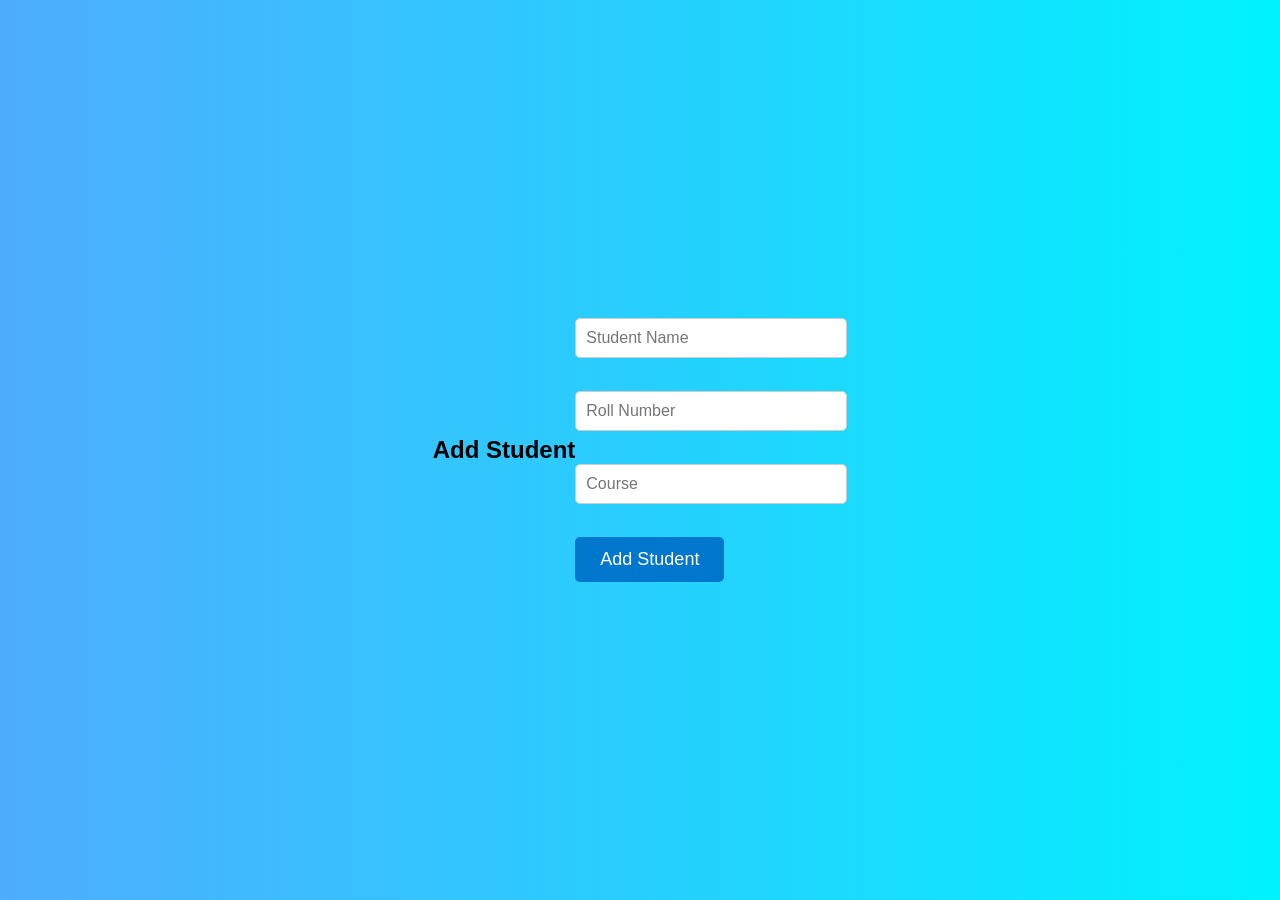
==== add_student.html @ 65e9de96 "First version of Student Management System" ====
<!DOCTYPE html>
<html>
<head>
    <title>Add Student</title>
    <link rel="stylesheet" href="style.css">
</head>
<body>

    <h2>Add Student</h2>

    <form id="studentForm">
        <input type="text" id="name" placeholder="Student Name"><br><br>

        <input type="text" id="roll" placeholder="Roll Number"><br><br>

        <input type="text" id="course" placeholder="Course"><br><br>

        <button type="button" onclick="addStudent()">Add Student</button>
    </form>

    <!-- Keep this at the bottom -->
    <script src="script.js"></script>

</body>
</html>
---- style.css ----
body {
    margin: 0;
    font-family: Arial, sans-serif;
    background: linear-gradient(to right, #4facfe, #00f2fe);
    display: flex;
    justify-content: center;
    align-items: center;
    height: 100vh;
}

.container {
    background: white;
    padding: 40px;
    border-radius: 10px;
    text-align: center;
    box-shadow: 0 0 20px gray;
}

h1 {
    color: #0077cc;
}

p {
    color: #555;
    font-size: 18px;
}

button {
    background: #0077cc;
    color: white;
    border: none;
    padding: 12px 25px;
    font-size: 18px;
    border-radius: 5px;
    cursor: pointer;
}

button:hover {
    background: #005fa3;
}
input {
    width: 250px;
    padding: 10px;
    border: 1px solid #ccc;
    border-radius: 5px;
    font-size: 16px;
    margin-bottom: 15px;
}

label {
    font-weight: bold;
}
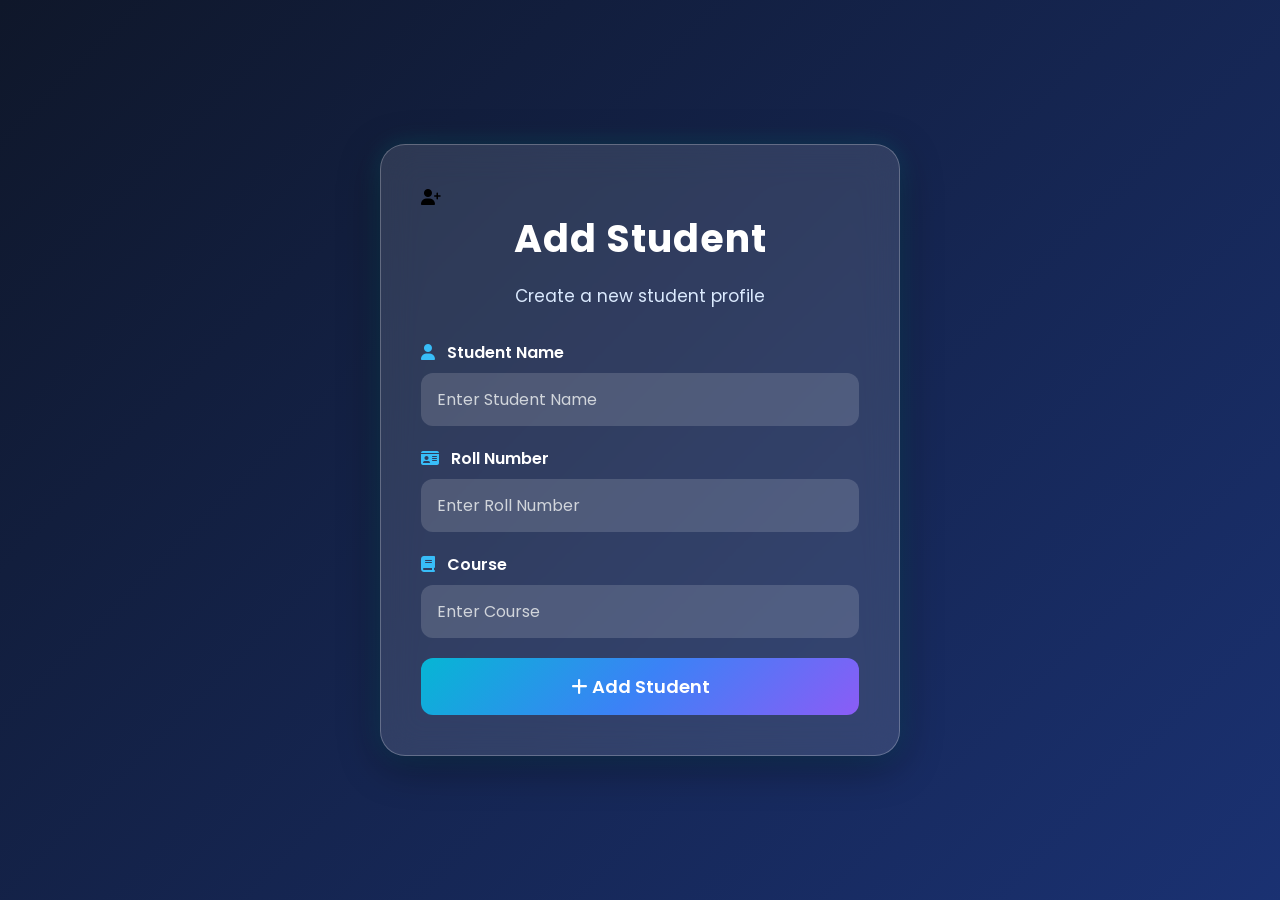
==== commit b6d5284f: "Update add_student.html" ====
--- a/add_student.html
+++ b/add_student.html
@@ -1,25 +1,85 @@
 <!DOCTYPE html>
-<html>
+<html lang="en">
+
 <head>
-    <title>Add Student</title>
-    <link rel="stylesheet" href="style.css">
+
+<meta charset="UTF-8">
+<meta name="viewport" content="width=device-width, initial-scale=1.0">
+
+<title>Add Student</title>
+
+<link rel="stylesheet" href="style.css">
+
+<link rel="stylesheet"
+href="https://cdnjs.cloudflare.com/ajax/libs/font-awesome/6.6.0/css/all.min.css">
+
 </head>
+
 <body>
 
-    <h2>Add Student</h2>
+<div class="container">
 
-    <form id="studentForm">
-        <input type="text" id="name" placeholder="Student Name"><br><br>
+<div class="form-card">
 
-        <input type="text" id="roll" placeholder="Roll Number"><br><br>
+<div class="student-icon">
+<i class="fa-solid fa-user-plus"></i>
+</div>
 
-        <input type="text" id="course" placeholder="Course"><br><br>
+<h1>Add Student</h1>
 
-        <button type="button" onclick="addStudent()">Add Student</button>
-    </form>
+<p class="subtitle">
+Create a new student profile
+</p>
 
-    <!-- Keep this at the bottom -->
-    <script src="script.js"></script>
+<form id="studentForm">
+
+<label>
+<i class="fa-solid fa-user"></i>
+Student Name
+</label>
+
+<input
+type="text"
+id="name"
+placeholder="Enter Student Name">
+
+<label>
+<i class="fa-solid fa-id-card"></i>
+Roll Number
+</label>
+
+<input
+type="text"
+id="roll"
+placeholder="Enter Roll Number">
+
+<label>
+<i class="fa-solid fa-book"></i>
+Course
+</label>
+
+<input
+type="text"
+id="course"
+placeholder="Enter Course">
+
+<button
+type="button"
+onclick="addStudent()">
+
+<i class="fa-solid fa-plus"></i>
+
+Add Student
+
+</button>
+
+</form>
+
+</div>
+
+</div>
+
+<script src="script.js"></script>
 
 </body>
 </html>
--- a/style.css
+++ b/style.css
@@ -1,52 +1,250 @@
-body {
-    margin: 0;
-    font-family: Arial, sans-serif;
-    background: linear-gradient(to right, #4facfe, #00f2fe);
-    display: flex;
-    justify-content: center;
-    align-items: center;
-    height: 100vh;
-}
-
-.container {
-    background: white;
-    padding: 40px;
-    border-radius: 10px;
-    text-align: center;
-    box-shadow: 0 0 20px gray;
-}
-
-h1 {
-    color: #0077cc;
-}
-
-p {
-    color: #555;
-    font-size: 18px;
-}
-
-button {
-    background: #0077cc;
-    color: white;
-    border: none;
-    padding: 12px 25px;
-    font-size: 18px;
-    border-radius: 5px;
-    cursor: pointer;
-}
-
-button:hover {
-    background: #005fa3;
-}
-input {
-    width: 250px;
-    padding: 10px;
-    border: 1px solid #ccc;
-    border-radius: 5px;
-    font-size: 16px;
-    margin-bottom: 15px;
-}
-
-label {
-    font-weight: bold;
+/* Google Font */
+@import url('https://fonts.googleapis.com/css2?family=Poppins:wght@300;400;500;600;700&display=swap');
+
+*{
+    margin:0;
+    padding:0;
+    box-sizing:border-box;
+    font-family:'Poppins',sans-serif;
+}
+
+body{
+    display:flex;
+    justify-content:center;
+    align-items:center;
+    min-height:100vh;
+    padding:20px;
+    background:linear-gradient(135deg,#0f172a,#1e3a8a,#312e81,#0f766e);
+    background-size:400% 400%;
+    animation:bgMove 15s ease infinite;
+}
+
+.container{
+    width:100%;
+    max-width:520px;
+    padding:40px;
+    border-radius:25px;
+
+    background:rgba(255,255,255,0.12);
+    backdrop-filter:blur(18px);
+    -webkit-backdrop-filter:blur(18px);
+
+    border:1px solid rgba(255,255,255,0.25);
+
+    box-shadow:
+    0 10px 40px rgba(0,0,0,.4),
+    0 0 25px rgba(0,255,255,.15);
+
+    animation:fadeUp .8s ease;
+}
+
+h1{
+    font-size:38px;
+    text-align:center;
+    margin-bottom:15px;
+    color:white;
+    font-weight:700;
+    letter-spacing:1px;
+}
+
+p{
+    text-align:center;
+    color:#e2e8f0;
+    margin-bottom:25px;
+    line-height:1.7;
+}
+
+label{
+    display:block;
+    margin-bottom:8px;
+    color:white;
+    font-weight:600;
+}
+
+input{
+    width:100%;
+    padding:14px 16px;
+    border:none;
+    outline:none;
+    border-radius:12px;
+    margin-bottom:20px;
+    background:rgba(255,255,255,.15);
+    color:white;
+    font-size:16px;
+    transition:.3s;
+}
+
+input::placeholder{
+    color:#d1d5db;
+}
+
+input:focus{
+    background:rgba(255,255,255,.22);
+    box-shadow:0 0 15px #38bdf8;
+}
+
+button{
+    width:100%;
+    padding:15px;
+    border:none;
+    border-radius:12px;
+    cursor:pointer;
+    font-size:18px;
+    font-weight:600;
+
+    color:white;
+
+    background:linear-gradient(135deg,#06b6d4,#3b82f6,#8b5cf6);
+
+    transition:.35s;
+}
+
+button:hover{
+    transform:translateY(-4px) scale(1.02);
+    box-shadow:
+    0 12px 30px rgba(59,130,246,.45),
+    0 0 20px #60a5fa;
+}
+
+button:active{
+    transform:scale(.97);
+}
+
+@keyframes fadeUp{
+    from{
+        opacity:0;
+        transform:translateY(30px);
+    }
+    to{
+        opacity:1;
+        transform:translateY(0);
+    }
+}
+
+@keyframes bgMove{
+    0%{
+        background-position:0% 50%;
+    }
+    50%{
+        background-position:100% 50%;
+    }
+    100%{
+        background-position:0% 50%;
+    }
+}
+
+@media(max-width:600px){
+
+.container{
+    padding:30px;
+}
+
+h1{
+    font-size:30px;
+}
+
+button{
+    font-size:16px;
+}
+
+}
+
+
+
+.profile-card{
+    text-align:center;
+}
+
+.profile-image{
+    width:120px;
+    height:120px;
+    margin:auto;
+    border-radius:50%;
+    display:flex;
+    justify-content:center;
+    align-items:center;
+    background:linear-gradient(135deg,#00c6ff,#0072ff);
+    font-size:55px;
+    color:white;
+    margin-bottom:25px;
+    box-shadow:0 0 35px rgba(0,114,255,.4);
+}
+
+.info-box{
+    margin-top:20px;
+}
+
+.info{
+    display:flex;
+    justify-content:space-between;
+    align-items:center;
+    padding:18px;
+    margin:15px 0;
+    border-radius:15px;
+    background:rgba(255,255,255,.12);
+    backdrop-filter:blur(10px);
+}
+
+.info i{
+    color:#38bdf8;
+    font-size:20px;
+}
+
+.info span{
+    flex:1;
+    text-align:left;
+    margin-left:15px;
+    color:white;
+}
+
+.info strong{
+    color:#ffffff;
+}
+
+
+
+
+
+.login-logo{
+    width:110px;
+    height:110px;
+    margin:auto;
+    margin-bottom:25px;
+    border-radius:50%;
+    display:flex;
+    justify-content:center;
+    align-items:center;
+    background:linear-gradient(135deg,#06b6d4,#2563eb,#7c3aed);
+    color:white;
+    font-size:50px;
+    box-shadow:0 0 30px rgba(37,99,235,.5);
+    animation:float 3s ease-in-out infinite;
+}
+
+.subtitle{
+    color:#dbeafe;
+    text-align:center;
+    margin-bottom:30px;
+    font-size:17px;
+}
+
+label i{
+    color:#38bdf8;
+    margin-right:8px;
+}
+
+@keyframes float{
+
+0%{
+transform:translateY(0px);
+}
+
+50%{
+transform:translateY(-10px);
+}
+
+100%{
+transform:translateY(0px);
+}
+
 }
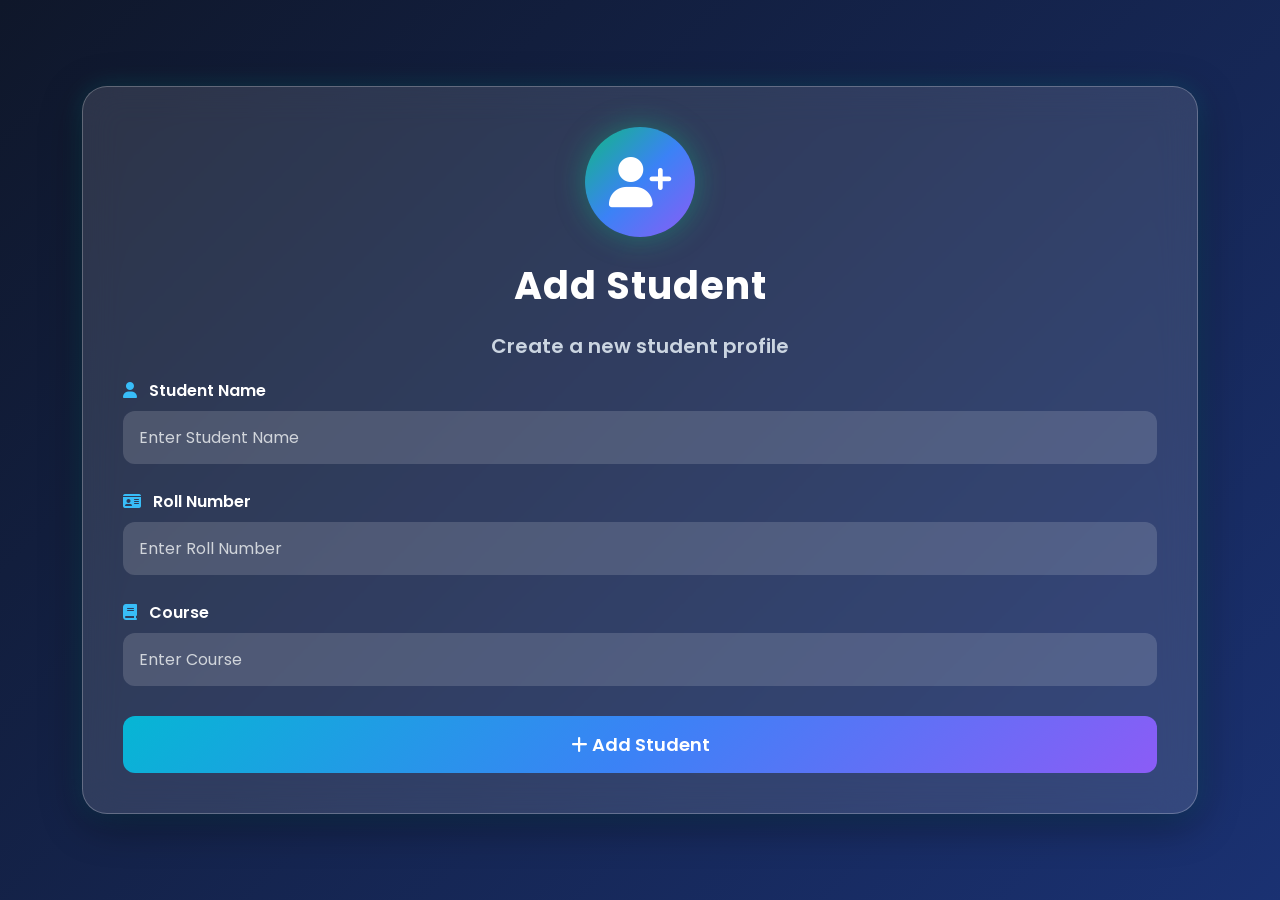
==== commit ee4098a4: "Member 2: Updated login, dashboard and add student pages" ====
--- a/add_student.html
+++ b/add_student.html
@@ -8,7 +8,7 @@
 
 <title>Add Student</title>
 
-<link rel="stylesheet" href="style.css">
+<link rel="stylesheet" href="css/style.css">
 
 <link rel="stylesheet"
 href="https://cdnjs.cloudflare.com/ajax/libs/font-awesome/6.6.0/css/all.min.css">
--- a/css/style.css
+++ b/css/style.css
@@ -0,0 +1,1948 @@
+/* Google Font */
+@import url('https://fonts.googleapis.com/css2?family=Poppins:wght@300;400;500;600;700&display=swap');
+
+*{
+    margin:0;
+    padding:0;
+    box-sizing:border-box;
+    font-family:'Poppins',sans-serif;
+}
+
+body{
+    display:flex;
+    justify-content:center;
+    align-items:center;
+    min-height:100vh;
+    padding:20px;
+    background:linear-gradient(135deg,#0f172a,#1e3a8a,#312e81,#0f766e);
+    background-size:400% 400%;
+    animation:bgMove 15s ease infinite;
+}
+
+.container{
+    width:100%;
+    max-width:520px;
+    padding:40px;
+    border-radius:25px;
+
+    background:rgba(255,255,255,0.12);
+    backdrop-filter:blur(18px);
+    -webkit-backdrop-filter:blur(18px);
+
+    border:1px solid rgba(255,255,255,0.25);
+
+    box-shadow:
+    0 10px 40px rgba(0,0,0,.4),
+    0 0 25px rgba(0,255,255,.15);
+
+    animation:fadeUp .8s ease;
+}
+
+h1{
+    font-size:38px;
+    text-align:center;
+    margin-bottom:15px;
+    color:white;
+    font-weight:700;
+    letter-spacing:1px;
+}
+
+p{
+    text-align:center;
+    color:#e2e8f0;
+    margin-bottom:25px;
+    line-height:1.7;
+}
+
+label{
+    display:block;
+    margin-bottom:8px;
+    color:white;
+    font-weight:600;
+}
+
+input{
+    width:100%;
+    padding:14px 16px;
+    border:none;
+    outline:none;
+    border-radius:12px;
+    margin-bottom:20px;
+    background:rgba(255,255,255,.15);
+    color:white;
+    font-size:16px;
+    transition:.3s;
+}
+
+input::placeholder{
+    color:#d1d5db;
+}
+
+input:focus{
+    background:rgba(255,255,255,.22);
+    box-shadow:0 0 15px #38bdf8;
+}
+
+button{
+    width:100%;
+    padding:15px;
+    border:none;
+    border-radius:12px;
+    cursor:pointer;
+    font-size:18px;
+    font-weight:600;
+
+    color:white;
+
+    background:linear-gradient(135deg,#06b6d4,#3b82f6,#8b5cf6);
+
+    transition:.35s;
+}
+
+button:hover{
+    transform:translateY(-4px) scale(1.02);
+    box-shadow:
+    0 12px 30px rgba(59,130,246,.45),
+    0 0 20px #60a5fa;
+}
+
+button:active{
+    transform:scale(.97);
+}
+
+@keyframes fadeUp{
+    from{
+        opacity:0;
+        transform:translateY(30px);
+    }
+    to{
+        opacity:1;
+        transform:translateY(0);
+    }
+}
+
+@keyframes bgMove{
+    0%{
+        background-position:0% 50%;
+    }
+    50%{
+        background-position:100% 50%;
+    }
+    100%{
+        background-position:0% 50%;
+    }
+}
+
+@media(max-width:600px){
+
+.container{
+    padding:30px;
+}
+
+h1{
+    font-size:30px;
+}
+
+button{
+    font-size:16px;
+}
+
+}
+
+
+
+.profile-card{
+    text-align:center;
+}
+
+.profile-image{
+    width:120px;
+    height:120px;
+    margin:auto;
+    border-radius:50%;
+    display:flex;
+    justify-content:center;
+    align-items:center;
+    background:linear-gradient(135deg,#00c6ff,#0072ff);
+    font-size:55px;
+    color:white;
+    margin-bottom:25px;
+    box-shadow:0 0 35px rgba(0,114,255,.4);
+}
+
+.info-box{
+    margin-top:20px;
+}
+
+.info{
+    display:flex;
+    justify-content:space-between;
+    align-items:center;
+    padding:18px;
+    margin:15px 0;
+    border-radius:15px;
+    background:rgba(255,255,255,.12);
+    backdrop-filter:blur(10px);
+}
+
+.info i{
+    color:#38bdf8;
+    font-size:20px;
+}
+
+.info span{
+    flex:1;
+    text-align:left;
+    margin-left:15px;
+    color:white;
+}
+
+.info strong{
+    color:#ffffff;
+}
+
+
+
+
+
+.login-logo{
+    width:110px;
+    height:110px;
+    margin:auto;
+    margin-bottom:25px;
+    border-radius:50%;
+    display:flex;
+    justify-content:center;
+    align-items:center;
+    background:linear-gradient(135deg,#06b6d4,#2563eb,#7c3aed);
+    color:white;
+    font-size:50px;
+    box-shadow:0 0 30px rgba(37,99,235,.5);
+    animation:float 3s ease-in-out infinite;
+}
+
+.subtitle{
+    color:#dbeafe;
+    text-align:center;
+    margin-bottom:30px;
+    font-size:17px;
+}
+
+label i{
+    color:#38bdf8;
+    margin-right:8px;
+}
+
+@keyframes float{
+
+0%{
+transform:translateY(0px);
+}
+
+50%{
+transform:translateY(-10px);
+}
+
+100%{
+transform:translateY(0px);
+}
+
+}
+
+
+
+
+
+.form-card{
+animation:fadeUp .8s ease;
+}
+
+.student-icon{
+width:110px;
+height:110px;
+margin:auto;
+margin-bottom:20px;
+border-radius:50%;
+display:flex;
+justify-content:center;
+align-items:center;
+font-size:50px;
+color:white;
+background:linear-gradient(135deg,#10b981,#3b82f6,#8b5cf6);
+box-shadow:0 0 30px rgba(16,185,129,.45);
+animation:float 3s ease-in-out infinite;
+}
+
+.form-card label{
+display:block;
+margin-top:15px;
+margin-bottom:8px;
+font-weight:600;
+color:white;
+}
+
+.form-card label i{
+color:#38bdf8;
+margin-right:8px;
+}
+
+.form-card button{
+margin-top:20px;
+}
+
+.form-card input{
+margin-bottom:10px;
+}
+
+
+
+
+
+.hero{
+text-align:center;
+animation:fadeUp .8s ease;
+}
+
+.hero-icon{
+width:130px;
+height:130px;
+margin:auto;
+margin-bottom:25px;
+border-radius:50%;
+display:flex;
+justify-content:center;
+align-items:center;
+font-size:60px;
+color:white;
+background:linear-gradient(135deg,#00d4ff,#2563eb,#7c3aed);
+box-shadow:0 0 35px rgba(37,99,235,.5);
+animation:float 3s ease-in-out infinite;
+}
+
+.subtitle{
+font-size:20px;
+color:#cbd5e1;
+margin-bottom:15px;
+font-weight:600;
+}
+
+.description{
+color:#e2e8f0;
+line-height:1.8;
+margin-bottom:30px;
+}
+
+.stats{
+display:grid;
+grid-template-columns:repeat(3,1fr);
+gap:15px;
+margin-bottom:30px;
+}
+
+.card{
+background:rgba(255,255,255,.12);
+backdrop-filter:blur(12px);
+border-radius:18px;
+padding:20px;
+transition:.4s;
+}
+
+.card:hover{
+transform:translateY(-8px);
+box-shadow:0 10px 25px rgba(0,0,0,.35);
+}
+
+.card h2{
+color:#38bdf8;
+font-size:30px;
+margin-bottom:10px;
+}
+
+.card p{
+color:white;
+font-size:15px;
+margin:0;
+}
+
+.start-btn{
+width:100%;
+font-size:20px;
+padding:16px;
+}
+
+@media(max-width:650px){
+
+.stats{
+grid-template-columns:1fr;
+}
+
+}
+
+
+
+
+.dashboard-header{
+text-align:center;
+margin-bottom:30px;
+}
+
+.dashboard-icon{
+width:110px;
+height:110px;
+margin:auto;
+border-radius:50%;
+display:flex;
+justify-content:center;
+align-items:center;
+font-size:50px;
+color:white;
+background:linear-gradient(135deg,#0ea5e9,#2563eb,#8b5cf6);
+box-shadow:0 0 30px rgba(37,99,235,.5);
+animation:float 3s ease-in-out infinite;
+margin-bottom:20px;
+}
+
+.action-bar{
+display:flex;
+flex-wrap:wrap;
+gap:15px;
+justify-content:center;
+margin-bottom:30px;
+}
+
+.action-bar input{
+flex:1;
+min-width:220px;
+}
+
+.table-card{
+overflow:auto;
+border-radius:20px;
+background:rgba(255,255,255,.12);
+backdrop-filter:blur(15px);
+padding:20px;
+}
+
+table{
+width:100%;
+border-collapse:collapse;
+color:white;
+}
+
+th{
+background:rgba(255,255,255,.15);
+padding:18px;
+font-size:18px;
+}
+
+td{
+padding:15px;
+text-align:center;
+border-bottom:1px solid rgba(255,255,255,.15);
+}
+
+tr:hover{
+background:rgba(255,255,255,.08);
+transition:.3s;
+}
+
+.action-bar button{
+min-width:160px;
+}
+
+.action-bar a{
+text-decoration:none;
+}
+
+@media(max-width:700px){
+
+.action-bar{
+flex-direction:column;
+}
+
+.action-bar button{
+width:100%;
+}
+
+}
+
+/* ===========================================================
+   PREMIUM LANDING PAGE
+   =========================================================== */
+
+header{
+position:fixed;
+top:20px;
+left:0;
+width:100%;
+z-index:1000;
+}
+
+.navbar{
+
+width:90%;
+max-width:1400px;
+
+margin:auto;
+
+display:flex;
+
+justify-content:space-between;
+
+align-items:center;
+
+padding:18px 35px;
+
+background:rgba(255,255,255,.08);
+
+backdrop-filter:blur(18px);
+
+border-radius:20px;
+
+border:1px solid rgba(255,255,255,.15);
+
+box-shadow:0 15px 35px rgba(0,0,0,.30);
+
+}
+
+.logo{
+
+display:flex;
+
+align-items:center;
+
+gap:12px;
+
+font-size:28px;
+
+font-weight:700;
+
+color:white;
+
+}
+
+.logo i{
+
+color:#38bdf8;
+
+font-size:34px;
+
+}
+
+.nav-links{
+
+display:flex;
+
+gap:35px;
+
+}
+
+.nav-links a{
+
+font-size:17px;
+
+font-weight:500;
+
+transition:.3s;
+
+color:#e2e8f0;
+
+}
+
+.nav-links a:hover{
+
+color:#38bdf8;
+
+}
+
+.login-btn{
+
+padding:13px 28px;
+
+border-radius:12px;
+
+background:linear-gradient(135deg,#2563eb,#06b6d4);
+
+font-weight:600;
+
+color:white;
+
+transition:.35s;
+
+}
+
+.login-btn:hover{
+
+transform:translateY(-4px);
+
+box-shadow:0 10px 30px rgba(37,99,235,.45);
+
+}
+
+.hero{
+
+width:90%;
+
+max-width:1400px;
+
+margin:auto;
+
+padding-top:160px;
+
+display:grid;
+
+grid-template-columns:1fr 1fr;
+
+gap:60px;
+
+align-items:center;
+
+min-height:100vh;
+
+text-align:left;
+
+}
+
+.hero-left h1{
+
+font-size:72px;
+
+line-height:1.1;
+
+margin:25px 0;
+
+}
+
+.hero-left span{
+
+color:#38bdf8;
+
+}
+
+.hero-left p{
+
+font-size:18px;
+
+line-height:1.8;
+
+margin-bottom:30px;
+
+color:#dbeafe;
+
+}
+
+.badge{
+
+display:inline-flex;
+
+align-items:center;
+
+gap:10px;
+
+padding:12px 22px;
+
+border-radius:50px;
+
+background:rgba(255,255,255,.12);
+
+color:#38bdf8;
+
+margin-bottom:20px;
+
+}
+
+.hero-buttons{
+
+display:flex;
+
+gap:20px;
+
+margin-top:30px;
+
+}
+
+.primary-btn{
+
+padding:15px 35px;
+
+border-radius:14px;
+
+background:linear-gradient(135deg,#2563eb,#06b6d4);
+
+color:white;
+
+font-weight:600;
+
+transition:.35s;
+
+}
+
+.primary-btn:hover{
+
+transform:translateY(-5px);
+
+box-shadow:0 15px 35px rgba(37,99,235,.45);
+
+}
+
+.secondary-btn{
+
+padding:15px 35px;
+
+border-radius:14px;
+
+border:2px solid rgba(255,255,255,.25);
+
+color:white;
+
+transition:.35s;
+
+}
+
+.secondary-btn:hover{
+
+background:rgba(255,255,255,.12);
+
+}
+
+.hero-card{
+
+padding:45px;
+
+border-radius:25px;
+
+background:rgba(255,255,255,.10);
+
+backdrop-filter:blur(18px);
+
+text-align:center;
+
+box-shadow:0 15px 35px rgba(0,0,0,.35);
+
+}
+
+.hero-card i{
+
+font-size:80px;
+
+margin-bottom:20px;
+
+color:#38bdf8;
+
+}
+
+.hero-card h2{
+
+font-size:34px;
+
+margin-bottom:15px;
+
+}
+
+.hero-card p{
+
+font-size:17px;
+
+line-height:1.8;
+
+}
+
+/*==================================================
+                FEATURES SECTION
+==================================================*/
+
+.features{
+
+    width:90%;
+    max-width:1400px;
+    margin:120px auto;
+
+}
+
+.section-title{
+
+    text-align:center;
+    margin-bottom:70px;
+
+}
+
+.section-title h2{
+
+    font-size:48px;
+    color:#ffffff;
+    margin-bottom:15px;
+
+}
+
+.section-title p{
+
+    color:#cbd5e1;
+    font-size:18px;
+
+}
+
+.feature-grid{
+
+    display:grid;
+    grid-template-columns:repeat(auto-fit,minmax(280px,1fr));
+    gap:30px;
+
+}
+
+.feature-card{
+
+    background:rgba(255,255,255,.08);
+
+    backdrop-filter:blur(15px);
+
+    border:1px solid rgba(255,255,255,.12);
+
+    border-radius:25px;
+
+    padding:40px 30px;
+
+    text-align:center;
+
+    transition:.4s;
+
+}
+
+.feature-card:hover{
+
+    transform:translateY(-12px);
+
+    box-shadow:0 20px 45px rgba(0,0,0,.35);
+
+}
+
+.feature-icon{
+
+    width:90px;
+    height:90px;
+
+    margin:auto;
+
+    border-radius:50%;
+
+    display:flex;
+
+    justify-content:center;
+
+    align-items:center;
+
+    font-size:35px;
+
+    color:white;
+
+    background:linear-gradient(135deg,#2563eb,#06b6d4);
+
+    margin-bottom:25px;
+
+}
+
+.feature-card h3{
+
+    font-size:24px;
+
+    margin-bottom:15px;
+
+}
+
+.feature-card p{
+
+    color:#dbeafe;
+
+    line-height:1.8;
+
+}
+
+/*==================================================
+                STATISTICS
+==================================================*/
+
+.statistics{
+
+    width:90%;
+    max-width:1300px;
+
+    margin:120px auto;
+
+    display:grid;
+
+    grid-template-columns:repeat(4,1fr);
+
+    gap:30px;
+
+}
+
+.stat-box{
+
+    background:rgba(255,255,255,.08);
+
+    backdrop-filter:blur(15px);
+
+    border-radius:20px;
+
+    padding:40px;
+
+    text-align:center;
+
+    transition:.35s;
+
+}
+
+.stat-box:hover{
+
+    transform:translateY(-8px);
+
+}
+
+.stat-box h2{
+
+    font-size:52px;
+
+    color:#38bdf8;
+
+    margin-bottom:10px;
+
+}
+
+.stat-box p{
+
+    font-size:18px;
+
+    color:white;
+
+}
+
+/*==================================================
+                    ABOUT
+==================================================*/
+
+.about{
+
+    width:90%;
+    max-width:1400px;
+
+    margin:120px auto;
+
+    display:grid;
+
+    grid-template-columns:1fr 1fr;
+
+    gap:70px;
+
+    align-items:center;
+
+}
+
+.about img{
+
+    width:100%;
+
+    border-radius:25px;
+
+    box-shadow:0 20px 45px rgba(0,0,0,.35);
+
+}
+
+.about-right h2{
+
+    font-size:48px;
+
+    margin-bottom:20px;
+
+}
+
+.about-right span{
+
+    color:#38bdf8;
+
+}
+
+.about-right p{
+
+    line-height:2;
+
+    margin-bottom:35px;
+
+}
+
+.about-list{
+
+    display:grid;
+
+    grid-template-columns:repeat(2,1fr);
+
+    gap:20px;
+
+}
+
+.about-list div{
+
+    background:rgba(255,255,255,.08);
+
+    padding:18px;
+
+    border-radius:15px;
+
+}
+
+.about-list i{
+
+    color:#38bdf8;
+
+    margin-right:10px;
+
+}
+
+/*==================================================
+                TECHNOLOGY SECTION
+==================================================*/
+
+.technology{
+
+    width:90%;
+    max-width:1400px;
+    margin:120px auto;
+
+}
+
+.technology-grid{
+
+    display:grid;
+    grid-template-columns:repeat(auto-fit,minmax(250px,1fr));
+    gap:30px;
+
+}
+
+.tech-card{
+
+    padding:40px 30px;
+
+    text-align:center;
+
+    border-radius:25px;
+
+    background:rgba(255,255,255,.08);
+
+    backdrop-filter:blur(18px);
+
+    border:1px solid rgba(255,255,255,.12);
+
+    transition:.4s;
+
+}
+
+.tech-card:hover{
+
+    transform:translateY(-10px);
+
+    box-shadow:0 20px 40px rgba(0,0,0,.35);
+
+}
+
+.tech-card i{
+
+    font-size:60px;
+
+    color:#38bdf8;
+
+    margin-bottom:25px;
+
+}
+
+.tech-card h3{
+
+    font-size:26px;
+
+    margin-bottom:15px;
+
+}
+
+.tech-card p{
+
+    color:#dbeafe;
+
+}
+
+/*==================================================
+                TEAM SECTION
+==================================================*/
+
+.team{
+
+    width:90%;
+
+    max-width:1400px;
+
+    margin:120px auto;
+
+}
+
+.team-grid{
+
+    display:grid;
+
+    grid-template-columns:repeat(auto-fit,minmax(300px,1fr));
+
+    gap:35px;
+
+}
+
+.team-card{
+
+    padding:40px;
+
+    text-align:center;
+
+    border-radius:25px;
+
+    background:rgba(255,255,255,.08);
+
+    backdrop-filter:blur(18px);
+
+    transition:.4s;
+
+}
+
+.team-card:hover{
+
+    transform:translateY(-12px);
+
+    box-shadow:0 20px 40px rgba(0,0,0,.35);
+
+}
+
+.member-image{
+
+    width:120px;
+
+    height:120px;
+
+    margin:auto;
+
+    margin-bottom:25px;
+
+    border-radius:50%;
+
+    display:flex;
+
+    justify-content:center;
+
+    align-items:center;
+
+    font-size:50px;
+
+    color:white;
+
+    background:linear-gradient(135deg,#2563eb,#06b6d4);
+
+}
+
+.team-card h3{
+
+    font-size:28px;
+
+    margin-bottom:10px;
+
+}
+
+.team-card h4{
+
+    color:#38bdf8;
+
+    margin-bottom:20px;
+
+}
+
+.team-card p{
+
+    line-height:2;
+
+}
+
+/*==================================================
+                PROJECT INFO
+==================================================*/
+
+.project-info{
+
+    width:90%;
+
+    max-width:1400px;
+
+    margin:120px auto;
+
+}
+
+.project-card{
+
+    display:grid;
+
+    grid-template-columns:repeat(4,1fr);
+
+    gap:30px;
+
+}
+
+.project-card div{
+
+    background:rgba(255,255,255,.08);
+
+    backdrop-filter:blur(18px);
+
+    border-radius:20px;
+
+    padding:35px;
+
+    text-align:center;
+
+    transition:.35s;
+
+}
+
+.project-card div:hover{
+
+    transform:translateY(-8px);
+
+}
+
+.project-card i{
+
+    font-size:45px;
+
+    color:#38bdf8;
+
+    margin-bottom:20px;
+
+}
+
+.project-card h3{
+
+    font-size:22px;
+
+}
+
+/*==================================================
+                FAQ
+==================================================*/
+
+.faq{
+
+    width:90%;
+
+    max-width:1400px;
+
+    margin:120px auto;
+
+}
+
+.faq-container{
+
+    display:grid;
+
+    gap:25px;
+
+}
+
+.faq-card{
+
+    display:flex;
+
+    gap:25px;
+
+    align-items:flex-start;
+
+    padding:30px;
+
+    border-radius:20px;
+
+    background:rgba(255,255,255,.08);
+
+    backdrop-filter:blur(18px);
+
+}
+
+.faq-card i{
+
+    font-size:30px;
+
+    color:#38bdf8;
+
+    margin-top:5px;
+
+}
+
+.faq-card h3{
+
+    margin-bottom:10px;
+
+}
+
+.faq-card p{
+
+    text-align:left;
+
+    margin:0;
+
+}
+
+/*==================================================
+                CONTACT SECTION
+==================================================*/
+
+.contact{
+
+    width:90%;
+    max-width:1400px;
+    margin:120px auto;
+
+}
+
+.contact-grid{
+
+    display:grid;
+    grid-template-columns:repeat(auto-fit,minmax(280px,1fr));
+    gap:30px;
+
+}
+
+.contact-card{
+
+    text-align:center;
+
+    padding:45px 30px;
+
+    border-radius:25px;
+
+    background:rgba(255,255,255,.08);
+
+    backdrop-filter:blur(18px);
+
+    border:1px solid rgba(255,255,255,.12);
+
+    transition:.4s;
+
+}
+
+.contact-card:hover{
+
+    transform:translateY(-10px);
+
+    box-shadow:0 20px 40px rgba(0,0,0,.35);
+
+}
+
+.contact-card i{
+
+    font-size:50px;
+
+    color:#38bdf8;
+
+    margin-bottom:20px;
+
+}
+
+.contact-card h3{
+
+    margin-bottom:15px;
+
+    font-size:24px;
+
+}
+
+.contact-card p{
+
+    color:#dbeafe;
+
+}
+
+/*==================================================
+                    CTA
+==================================================*/
+
+.cta{
+
+    width:90%;
+
+    max-width:1200px;
+
+    margin:120px auto;
+
+    padding:70px;
+
+    border-radius:30px;
+
+    text-align:center;
+
+    background:linear-gradient(135deg,#2563eb,#06b6d4);
+
+    box-shadow:0 20px 45px rgba(37,99,235,.35);
+
+}
+
+.cta h2{
+
+    font-size:50px;
+
+    margin-bottom:20px;
+
+}
+
+.cta p{
+
+    font-size:20px;
+
+    margin-bottom:35px;
+
+}
+
+.cta .primary-btn{
+
+    background:white;
+
+    color:#2563eb;
+
+    font-weight:700;
+
+}
+
+/*==================================================
+                    FOOTER
+==================================================*/
+
+footer{
+
+    margin-top:120px;
+
+    padding:70px 0 20px;
+
+    background:rgba(255,255,255,.05);
+
+    backdrop-filter:blur(18px);
+
+    border-top:1px solid rgba(255,255,255,.12);
+
+}
+
+.footer-container{
+
+    width:90%;
+
+    max-width:1400px;
+
+    margin:auto;
+
+    display:grid;
+
+    grid-template-columns:repeat(auto-fit,minmax(250px,1fr));
+
+    gap:50px;
+
+}
+
+.footer-column h2,
+.footer-column h3{
+
+    margin-bottom:25px;
+
+}
+
+.footer-column p{
+
+    text-align:left;
+
+    color:#cbd5e1;
+
+    line-height:2;
+
+}
+
+.footer-column ul{
+
+    padding:0;
+
+}
+
+.footer-column li{
+
+    margin:15px 0;
+
+    color:#dbeafe;
+
+}
+
+.footer-column li a{
+
+    transition:.3s;
+
+}
+
+.footer-column li a:hover{
+
+    color:#38bdf8;
+
+}
+
+.social-icons{
+
+    display:flex;
+
+    gap:20px;
+
+    margin-top:25px;
+
+}
+
+.social-icons a{
+
+    width:50px;
+
+    height:50px;
+
+    border-radius:50%;
+
+    display:flex;
+
+    justify-content:center;
+
+    align-items:center;
+
+    background:rgba(255,255,255,.08);
+
+    transition:.35s;
+
+}
+
+.social-icons a:hover{
+
+    background:#2563eb;
+
+    transform:translateY(-5px);
+
+}
+
+.social-icons i{
+
+    font-size:22px;
+
+}
+
+.copyright{
+
+    margin-top:60px;
+
+    text-align:center;
+
+    color:#94a3b8;
+
+    padding-top:30px;
+
+    border-top:1px solid rgba(255,255,255,.08);
+
+}
+
+/*==================================================
+            SCROLL TO TOP
+==================================================*/
+
+.scroll-top{
+
+    position:fixed;
+
+    right:30px;
+
+    bottom:30px;
+
+    width:55px;
+
+    height:55px;
+
+    border:none;
+
+    border-radius:50%;
+
+    background:#2563eb;
+
+    color:white;
+
+    font-size:20px;
+
+    cursor:pointer;
+
+    opacity:0;
+
+    visibility:hidden;
+
+    transition:.35s;
+
+    z-index:999;
+
+}
+
+.scroll-top.show{
+
+    opacity:1;
+
+    visibility:visible;
+
+}
+
+.scroll-top:hover{
+
+    transform:translateY(-5px);
+
+    box-shadow:0 15px 30px rgba(37,99,235,.4);
+
+}
+
+/*==================================================
+                LOADER
+==================================================*/
+
+.loader-wrapper{
+
+    position:fixed;
+
+    inset:0;
+
+    background:#081420;
+
+    display:flex;
+
+    justify-content:center;
+
+    align-items:center;
+
+    z-index:9999;
+
+}
+
+.loader{
+
+    display:flex;
+
+    gap:15px;
+
+}
+
+.loader-circle{
+
+    width:18px;
+
+    height:18px;
+
+    border-radius:50%;
+
+    background:#38bdf8;
+
+}
+
+/*==================================================
+            FLOATING ICONS
+==================================================*/
+
+.floating-icons{
+
+    position:fixed;
+
+    inset:0;
+
+    pointer-events:none;
+
+    overflow:hidden;
+
+    z-index:-1;
+
+}
+
+.floating-icon{
+
+    position:absolute;
+
+    font-size:28px;
+
+    color:rgba(255,255,255,.08);
+
+    animation:floatIcon 15s linear infinite;
+
+}
+
+.floating-icon:nth-child(1){
+
+    top:15%;
+    left:8%;
+    animation-duration:18s;
+
+}
+
+.floating-icon:nth-child(2){
+
+    top:70%;
+    left:15%;
+    animation-duration:20s;
+
+}
+
+.floating-icon:nth-child(3){
+
+    top:30%;
+    right:10%;
+    animation-duration:22s;
+
+}
+
+.floating-icon:nth-child(4){
+
+    bottom:18%;
+    right:18%;
+    animation-duration:17s;
+
+}
+
+.floating-icon:nth-child(5){
+
+    top:55%;
+    left:50%;
+    animation-duration:25s;
+
+}
+
+/*==================================================
+            DECORATIVE SHAPES
+==================================================*/
+
+.shape{
+
+    position:fixed;
+
+    border-radius:50%;
+
+    filter:blur(100px);
+
+    z-index:-2;
+
+}
+
+.shape-1{
+
+    width:220px;
+    height:220px;
+
+    background:#2563eb;
+
+    top:10%;
+    left:-100px;
+
+    opacity:.18;
+
+}
+
+.shape-2{
+
+    width:280px;
+    height:280px;
+
+    background:#06b6d4;
+
+    bottom:0;
+    right:-120px;
+
+    opacity:.18;
+
+}
+
+.shape-3{
+
+    width:180px;
+    height:180px;
+
+    background:#7c3aed;
+
+    top:60%;
+    left:40%;
+
+    opacity:.15;
+
+}
+
+.shape-4{
+
+    width:150px;
+    height:150px;
+
+    background:#38bdf8;
+
+    top:25%;
+    right:30%;
+
+    opacity:.12;
+
+}
+
+/*==================================================
+            PREMIUM EFFECTS
+==================================================*/
+
+.glass{
+
+    background:rgba(255,255,255,.08);
+
+    backdrop-filter:blur(20px);
+
+    border:1px solid rgba(255,255,255,.12);
+
+}
+
+.shadow{
+
+    box-shadow:0 15px 40px rgba(0,0,0,.35);
+
+}
+
+.radius{
+
+    border-radius:25px;
+
+}
+
+.text-gradient{
+
+    background:linear-gradient(135deg,#38bdf8,#2563eb);
+
+    -webkit-background-clip:text;
+
+    -webkit-text-fill-color:transparent;
+
+}
+
+.blur{
+
+    backdrop-filter:blur(20px);
+
+}
+
+/*==================================================
+            COMMON HOVER
+==================================================*/
+
+.feature-card,
+.tech-card,
+.team-card,
+.contact-card,
+.stat-box,
+.project-card div{
+
+    transition:all .35s ease;
+
+}
+
+.feature-card:hover,
+.tech-card:hover,
+.team-card:hover,
+.contact-card:hover,
+.stat-box:hover,
+.project-card div:hover{
+
+    transform:translateY(-10px) scale(1.02);
+
+}
+
+/*==================================================
+                SPACING
+==================================================*/
+
+section{
+
+    position:relative;
+
+}
+
+.container{
+
+    width:90%;
+
+    max-width:1400px;
+
+    margin:auto;
+
+}
+
+/*==================================================
+                TEXT COLORS
+==================================================*/
+
+.text-primary{
+
+    color:#38bdf8;
+
+}
+
+.text-secondary{
+
+    color:#cbd5e1;
+
+}
+
+.text-white{
+
+    color:#fff;
+
+}
+
+/*==================================================
+                BUTTON UTILITIES
+==================================================*/
+
+.btn{
+
+    display:inline-flex;
+
+    align-items:center;
+
+    justify-content:center;
+
+    gap:10px;
+
+    padding:15px 30px;
+
+    border-radius:12px;
+
+    font-weight:600;
+
+    transition:.35s;
+
+}
+
+.btn:hover{
+
+    transform:translateY(-4px);
+
+}
+
+.btn-primary{
+
+    background:linear-gradient(135deg,#2563eb,#06b6d4);
+
+    color:white;
+
+}
+
+.btn-outline{
+
+    border:2px solid rgba(255,255,255,.15);
+
+    color:white;
+
+}
+
+.btn-outline:hover{
+
+    background:rgba(255,255,255,.10);
+
+}
+
+/*==================================================
+            END OF MAIN STYLESHEET
+==================================================*/
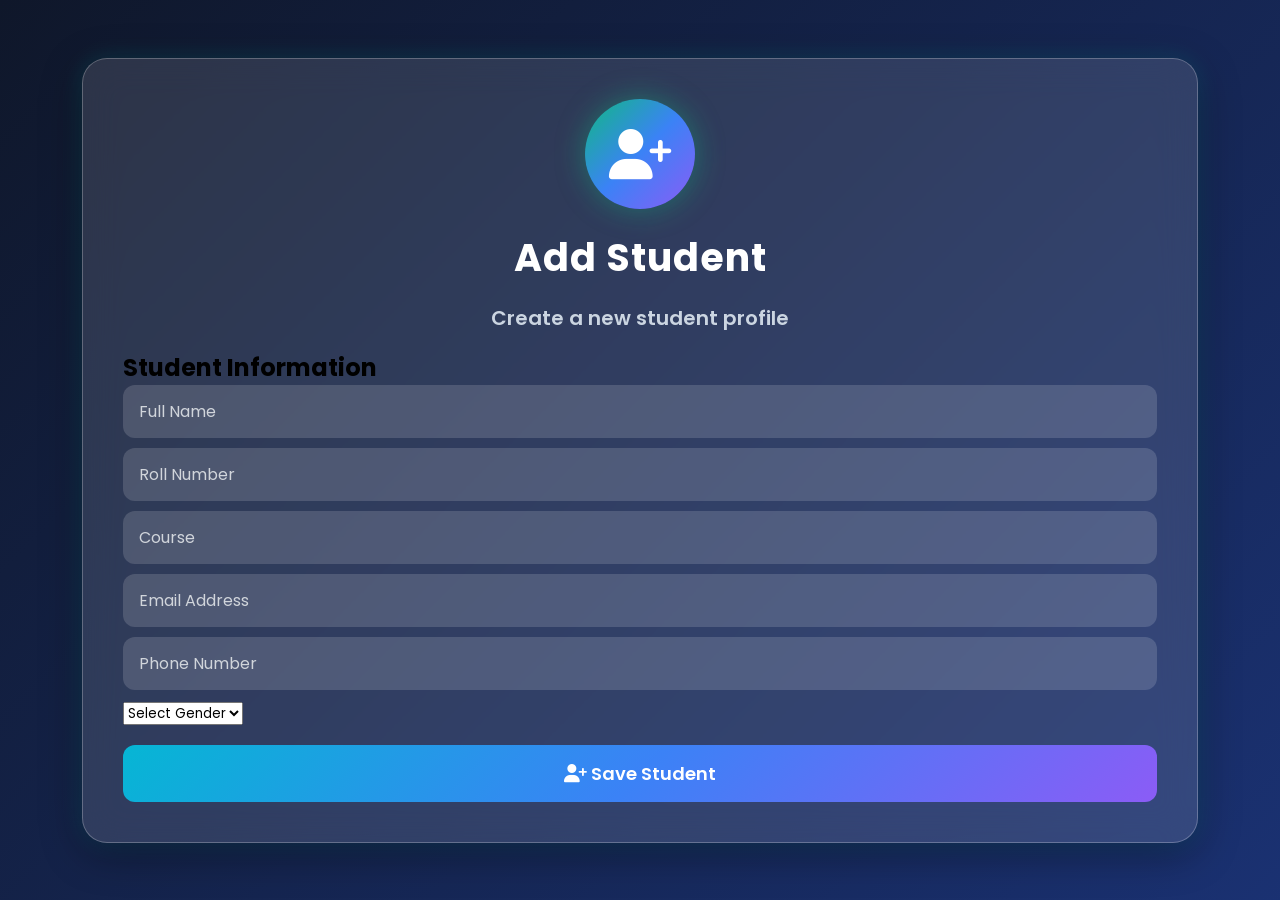
==== commit 765d03eb: "Update add_student.html" ====
--- a/add_student.html
+++ b/add_student.html
@@ -31,49 +31,56 @@
 Create a new student profile
 </p>
 
-<form id="studentForm">
+<div class="profile-form">
 
-<label>
-<i class="fa-solid fa-user"></i>
-Student Name
-</label>
+<h2>Student Information</h2>
 
 <input
 type="text"
 id="name"
-placeholder="Enter Student Name">
-
-<label>
-<i class="fa-solid fa-id-card"></i>
-Roll Number
-</label>
+placeholder="Full Name">
 
 <input
 type="text"
 id="roll"
-placeholder="Enter Roll Number">
-
-<label>
-<i class="fa-solid fa-book"></i>
-Course
-</label>
+placeholder="Roll Number">
 
 <input
 type="text"
 id="course"
-placeholder="Enter Course">
+placeholder="Course">
 
-<button
-type="button"
-onclick="addStudent()">
+<input
+type="email"
+id="email"
+placeholder="Email Address">
 
-<i class="fa-solid fa-plus"></i>
+<input
+type="tel"
+id="phone"
+placeholder="Phone Number">
 
-Add Student
+<select id="gender">
+
+<option value="">Select Gender</option>
+
+<option>Male</option>
+
+<option>Female</option>
+
+<option>Other</option>
+
+</select>
+
+<button onclick="addStudent()">
+
+<i class="fa-solid fa-user-plus"></i>
+
+Save Student
 
 </button>
 
-</form>
+</div>
 
 </div>
 
--- a/css/style.css
+++ b/css/style.css
@@ -1943,6 +1943,8 @@
 
 }
 
+<script src="js/auth.js"></script>
+<script src="js/script.js"></script>
 /*==================================================
             END OF MAIN STYLESHEET
 ==================================================*/
